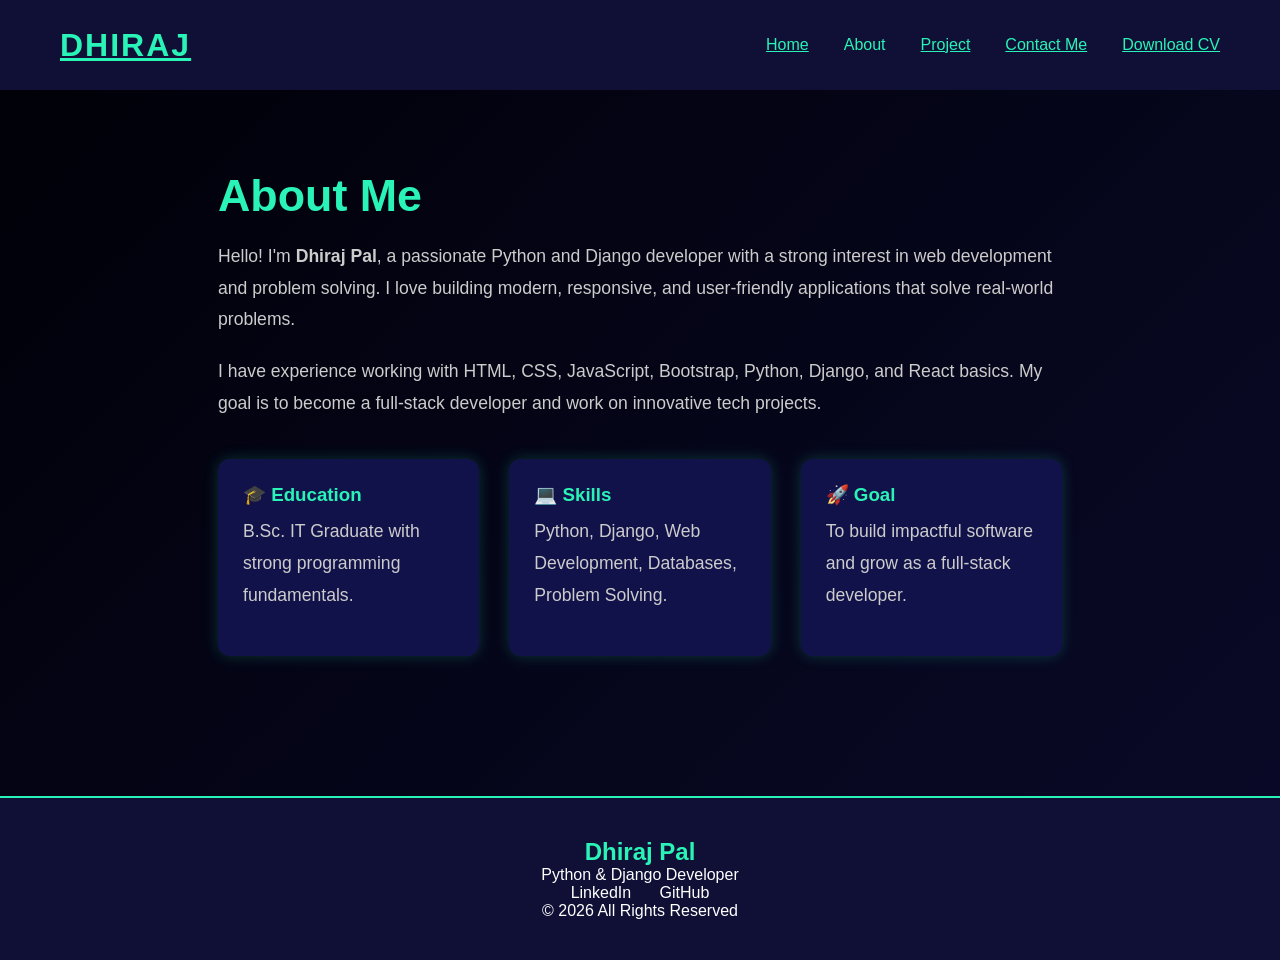
==== about.html @ faa58b1c "Initial commit - static portfolio" ====
<!DOCTYPE html>
<html>
<head>
    <title>About | Dhiraj Pal</title>
    <meta name="viewport" content="width=device-width, initial-scale=1">

    <style>
        * {
            margin: 0;
            padding: 0;
            box-sizing: border-box;
        }

        body {
            background: linear-gradient(135deg, #000007, #0a0a2a);
            color: white;
            font-family: 'Segoe UI', Tahoma, Geneva, Verdana, sans-serif;
        }

        /* NAVBAR SAME AS HOME */
        nav {
            background-color: #101036;
            display: flex;
            justify-content: space-between;
            align-items: center;
            padding: 0 60px;
            height: 90px;
        }

        .left {
            font-size: 2rem;
            font-weight: bold;
            letter-spacing: 2px;
            color: #29f3b6;
        }

        nav ul {
            display: flex;
        }

        nav ul li {
            list-style: none;
            margin-left: 35px;
            cursor: pointer;
        }

        nav ul li:hover {
            color: #29f3b6;
        }

        /* ABOUT SECTION */
        .about {
            padding: 80px 10%;
            max-width: 1100px;
            margin: auto;
        }

        .about h1 {
            font-size: 2.8rem;
            margin-bottom: 20px;
            color: #29f3b6;
        }

        .about p {
            font-size: 1.1rem;
            line-height: 1.8;
            color: #ccc;
            margin-bottom: 20px;
        }

        .info-boxes {
            display: flex;
            gap: 30px;
            margin-top: 40px;
            flex-wrap: wrap;
        }

        .box {
            flex: 1;
            min-width: 250px;
            background: #12124a;
            padding: 25px;
            border-radius: 12px;
            box-shadow: 0 0 15px rgba(41, 243, 182, 0.2);
            transition: 0.3s;
        }

        .box:hover {
            transform: translateY(-5px);
        }

        .box h3 {
            color: #29f3b6;
            margin-bottom: 10px;
        }

        /* FOOTER */
        .footer {
            background-color: #101036;
            padding: 40px 20px;
            text-align: center;
            margin-top: 60px;
            border-top: 2px solid #29f3b6;
        }

        .footer h2 {
            color: #29f3b6;
        }

        @media (max-width: 900px) {
            nav {
                padding: 0 20px;
            }
        }
         .socials a {
            color: white;
            margin: 0 12px;
            text-decoration: none;
            transition: 0.3s;
        }

        .socials a:hover {
            color: #29f3b6;
        }
    </style>
</head>

<body>

<header>
    <nav>
         <div class="left"><a href="index.html" style="color:#29f3b6;">DHIRAJ</a></div>
        <ul>
            <li><a href="index.html" style="color:#29f3b6;">Home</a></li>
            <li style="color:#29f3b6;">About</li>
            <li><a href="project.html" style="color:#29f3b6;">Project</a></li>
            <li><a href="contact.html" style="color:#29f3b6;">Contact Me</a></li>
            <li><a href="image/CV _DHIRAJ PAL .pdf" download style="color:#29f3b6;">Download CV</a></li>
        </ul>
    </nav>
</header>

<section class="about">
    <h1>About Me</h1>
    <p>
        Hello! I'm <strong>Dhiraj Pal</strong>, a passionate Python and Django developer with a strong interest in web development and problem solving. 
        I love building modern, responsive, and user-friendly applications that solve real-world problems.
    </p>

    <p>
        I have experience working with HTML, CSS, JavaScript, Bootstrap, Python, Django, and React basics. 
        My goal is to become a full-stack developer and work on innovative tech projects.
    </p>

    <div class="info-boxes">
        <div class="box">
            <h3>🎓 Education</h3>
            <p>B.Sc. IT Graduate with strong programming fundamentals.</p>
        </div>

        <div class="box">
            <h3>💻 Skills</h3>
            <p>Python, Django, Web Development, Databases, Problem Solving.</p>
        </div>

        <div class="box">
            <h3>🚀 Goal</h3>
            <p>To build impactful software and grow as a full-stack developer.</p>
        </div>
    </div>
</section>

<footer class="footer">
    <h2>Dhiraj Pal</h2>
    <p>Python & Django Developer</p>
      <div class="socials">
        <a href="https://www.linkedin.com/in/dhiraj-pal-344789370?utm_source=share&utm_campaign=share_via&utm_content=profile&utm_medium=android_app">LinkedIn</a>
        <a href="https://github.com/Dhiru9136">GitHub</a>
      
    </div>
    <p>© 2026 All Rights Reserved</p>
</footer>

</body>
</html>
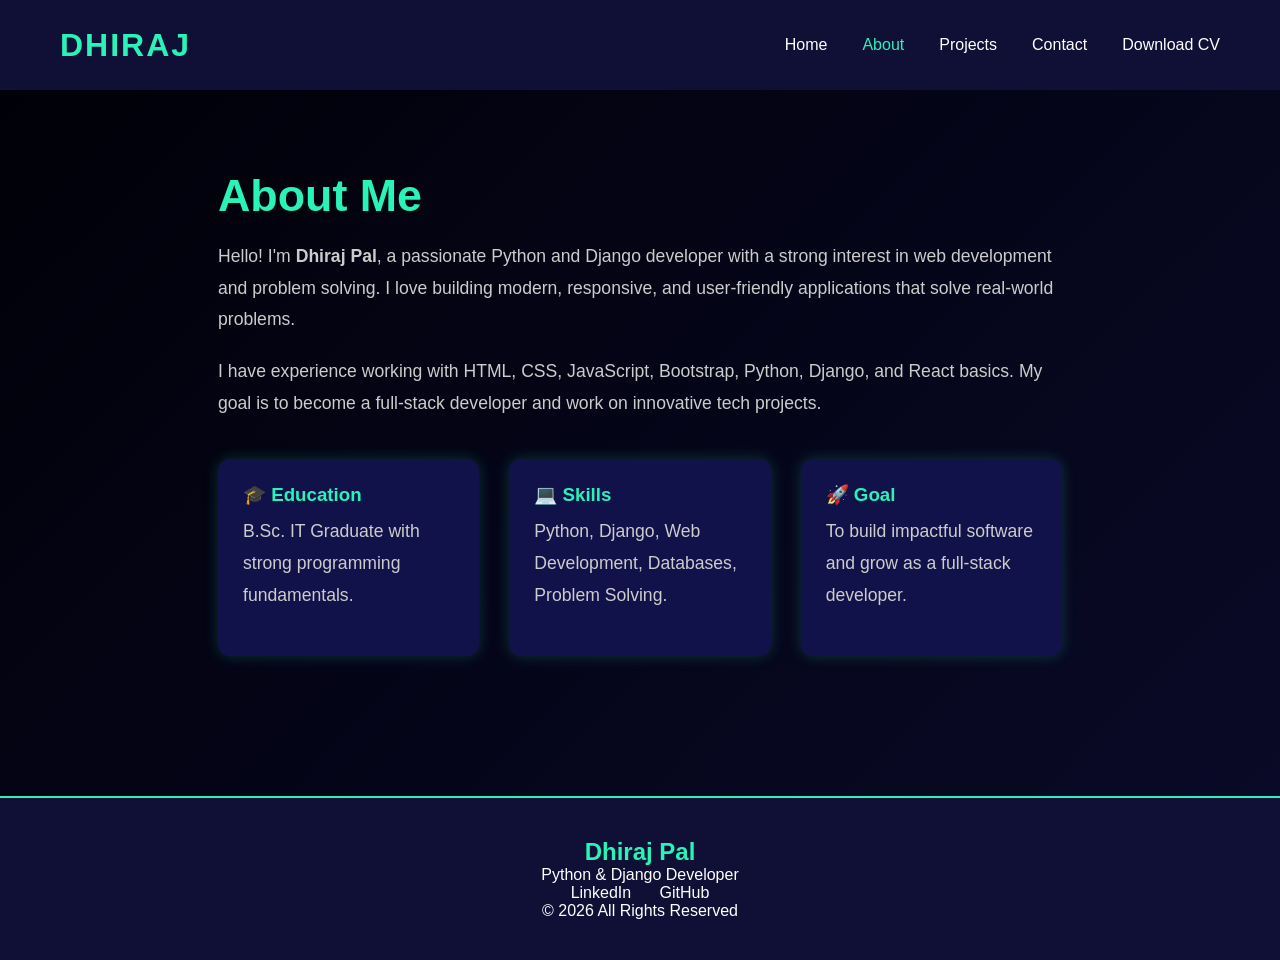
==== commit a09cae11: "Added responsive" ====
--- a/about.html
+++ b/about.html
@@ -1,185 +1,177 @@
 <!DOCTYPE html>
-<html>
+<html lang="en">
 <head>
-    <title>About | Dhiraj Pal</title>
-    <meta name="viewport" content="width=device-width, initial-scale=1">
+<meta charset="UTF-8">
+<meta name="viewport" content="width=device-width, initial-scale=1.0">
+<title>About | Dhiraj Pal</title>
 
-    <style>
-        * {
-            margin: 0;
-            padding: 0;
-            box-sizing: border-box;
-        }
+<style>
+*{margin:0;padding:0;box-sizing:border-box;}
 
-        body {
-            background: linear-gradient(135deg, #000007, #0a0a2a);
-            color: white;
-            font-family: 'Segoe UI', Tahoma, Geneva, Verdana, sans-serif;
-        }
+body{
+    background:linear-gradient(135deg,#000007,#0a0a2a);
+    color:white;
+    font-family:'Segoe UI',Tahoma,Geneva,Verdana,sans-serif;
+}
 
-        /* NAVBAR SAME AS HOME */
-        nav {
-            background-color: #101036;
-            display: flex;
-            justify-content: space-between;
-            align-items: center;
-            padding: 0 60px;
-            height: 90px;
-        }
+/* ===== NAVBAR ===== */
+nav{
+    background:#101036;
+    display:flex;
+    justify-content:space-between;
+    align-items:center;
+    padding:0 60px;
+    height:90px;
+    position:relative;
+}
 
-        .left {
-            font-size: 2rem;
-            font-weight: bold;
-            letter-spacing: 2px;
-            color: #29f3b6;
-        }
+.left a{
+    font-size:2rem;
+    font-weight:bold;
+    letter-spacing:2px;
+    color:#29f3b6;
+    text-decoration:none;
+}
 
-        nav ul {
-            display: flex;
-        }
+.nav-links{display:flex;}
+.nav-links li{list-style:none;margin-left:35px;}
+.nav-links a{text-decoration:none;color:white;transition:.3s;}
+.nav-links a:hover,.nav-links .active{color:#29f3b6;}
 
-        nav ul li {
-            list-style: none;
-            margin-left: 35px;
-            cursor: pointer;
-        }
+.hamburger{display:none;font-size:30px;cursor:pointer;}
 
-        nav ul li:hover {
-            color: #29f3b6;
-        }
+/* ===== ABOUT SECTION ===== */
+.about{
+    padding:80px 10%;
+    max-width:1100px;
+    margin:auto;
+}
 
-        /* ABOUT SECTION */
-        .about {
-            padding: 80px 10%;
-            max-width: 1100px;
-            margin: auto;
-        }
+.about h1{
+    font-size:2.8rem;
+    margin-bottom:20px;
+    color:#29f3b6;
+}
 
-        .about h1 {
-            font-size: 2.8rem;
-            margin-bottom: 20px;
-            color: #29f3b6;
-        }
+.about p{
+    font-size:1.1rem;
+    line-height:1.8;
+    color:#ccc;
+    margin-bottom:20px;
+}
 
-        .about p {
-            font-size: 1.1rem;
-            line-height: 1.8;
-            color: #ccc;
-            margin-bottom: 20px;
-        }
+.info-boxes{
+    display:flex;
+    gap:30px;
+    margin-top:40px;
+    flex-wrap:wrap;
+}
 
-        .info-boxes {
-            display: flex;
-            gap: 30px;
-            margin-top: 40px;
-            flex-wrap: wrap;
-        }
+.box{
+    flex:1;
+    min-width:250px;
+    background:#12124a;
+    padding:25px;
+    border-radius:12px;
+    box-shadow:0 0 15px rgba(41,243,182,.2);
+    transition:.3s;
+}
 
-        .box {
-            flex: 1;
-            min-width: 250px;
-            background: #12124a;
-            padding: 25px;
-            border-radius: 12px;
-            box-shadow: 0 0 15px rgba(41, 243, 182, 0.2);
-            transition: 0.3s;
-        }
+.box:hover{transform:translateY(-5px);}
+.box h3{color:#29f3b6;margin-bottom:10px;}
 
-        .box:hover {
-            transform: translateY(-5px);
-        }
+/* ===== FOOTER ===== */
+.footer{
+    background:#101036;
+    padding:40px 20px;
+    text-align:center;
+    margin-top:60px;
+    border-top:2px solid #29f3b6;
+}
 
-        .box h3 {
-            color: #29f3b6;
-            margin-bottom: 10px;
-        }
+.footer h2{color:#29f3b6;}
+.socials a{color:white;margin:0 12px;text-decoration:none;transition:.3s;}
+.socials a:hover{color:#29f3b6;}
 
-        /* FOOTER */
-        .footer {
-            background-color: #101036;
-            padding: 40px 20px;
-            text-align: center;
-            margin-top: 60px;
-            border-top: 2px solid #29f3b6;
-        }
+/* ===== RESPONSIVE ===== */
+@media(max-width:900px){nav{padding:0 20px;}}
 
-        .footer h2 {
-            color: #29f3b6;
-        }
-
-        @media (max-width: 900px) {
-            nav {
-                padding: 0 20px;
-            }
-        }
-         .socials a {
-            color: white;
-            margin: 0 12px;
-            text-decoration: none;
-            transition: 0.3s;
-        }
-
-        .socials a:hover {
-            color: #29f3b6;
-        }
-    </style>
+@media(max-width:768px){
+    .hamburger{display:block;}
+    .nav-links{
+        position:absolute;
+        top:90px;
+        right:0;
+        width:100%;
+        background:#101036;
+        flex-direction:column;
+        text-align:center;
+        display:none;
+        padding:20px 0;
+    }
+    .nav-links li{margin:15px 0;}
+    .nav-links.show{display:flex;}
+}
+</style>
 </head>
 
 <body>
 
-<header>
-    <nav>
-         <div class="left"><a href="index.html" style="color:#29f3b6;">DHIRAJ</a></div>
-        <ul>
-            <li><a href="index.html" style="color:#29f3b6;">Home</a></li>
-            <li style="color:#29f3b6;">About</li>
-            <li><a href="project.html" style="color:#29f3b6;">Project</a></li>
-            <li><a href="contact.html" style="color:#29f3b6;">Contact Me</a></li>
-            <li><a href="image/CV _DHIRAJ PAL .pdf" download style="color:#29f3b6;">Download CV</a></li>
-        </ul>
-    </nav>
-</header>
+<!-- ===== NAVBAR ===== -->
+<nav>
+    <div class="left"><a href="index.html">DHIRAJ</a></div>
+    <div class="hamburger" id="hamburger">☰</div>
+    <ul class="nav-links" id="navLinks">
+        <li><a href="index.html">Home</a></li>
+        <li><a href="about.html" class="active">About</a></li>
+        <li><a href="project.html">Projects</a></li>
+        <li><a href="contact.html">Contact</a></li>
+        <li><a href="image/CV _DHIRAJ PAL .pdf" download>Download CV</a></li>
+    </ul>
+</nav>
 
+<!-- ===== ABOUT SECTION ===== -->
 <section class="about">
-    <h1>About Me</h1>
-    <p>
-        Hello! I'm <strong>Dhiraj Pal</strong>, a passionate Python and Django developer with a strong interest in web development and problem solving. 
-        I love building modern, responsive, and user-friendly applications that solve real-world problems.
-    </p>
+<h1>About Me</h1>
 
-    <p>
-        I have experience working with HTML, CSS, JavaScript, Bootstrap, Python, Django, and React basics. 
-        My goal is to become a full-stack developer and work on innovative tech projects.
-    </p>
+<p>Hello! I'm <strong>Dhiraj Pal</strong>, a passionate Python and Django developer with a strong interest in web development and problem solving. I love building modern, responsive, and user-friendly applications that solve real-world problems.</p>
 
-    <div class="info-boxes">
-        <div class="box">
-            <h3>🎓 Education</h3>
-            <p>B.Sc. IT Graduate with strong programming fundamentals.</p>
-        </div>
+<p>I have experience working with HTML, CSS, JavaScript, Bootstrap, Python, Django, and React basics. My goal is to become a full-stack developer and work on innovative tech projects.</p>
 
-        <div class="box">
-            <h3>💻 Skills</h3>
-            <p>Python, Django, Web Development, Databases, Problem Solving.</p>
-        </div>
+<div class="info-boxes">
+    <div class="box">
+        <h3>🎓 Education</h3>
+        <p>B.Sc. IT Graduate with strong programming fundamentals.</p>
+    </div>
 
-        <div class="box">
-            <h3>🚀 Goal</h3>
-            <p>To build impactful software and grow as a full-stack developer.</p>
-        </div>
+    <div class="box">
+        <h3>💻 Skills</h3>
+        <p>Python, Django, Web Development, Databases, Problem Solving.</p>
     </div>
+
+    <div class="box">
+        <h3>🚀 Goal</h3>
+        <p>To build impactful software and grow as a full-stack developer.</p>
+    </div>
+</div>
 </section>
 
+<!-- ===== FOOTER ===== -->
 <footer class="footer">
-    <h2>Dhiraj Pal</h2>
-    <p>Python & Django Developer</p>
-      <div class="socials">
-        <a href="https://www.linkedin.com/in/dhiraj-pal-344789370?utm_source=share&utm_campaign=share_via&utm_content=profile&utm_medium=android_app">LinkedIn</a>
-        <a href="https://github.com/Dhiru9136">GitHub</a>
-      
-    </div>
-    <p>© 2026 All Rights Reserved</p>
+<h2>Dhiraj Pal</h2>
+<p>Python & Django Developer</p>
+<div class="socials">
+<a href="https://www.linkedin.com/in/dhiraj-pal-344789370">LinkedIn</a>
+<a href="https://github.com/Dhiru9136">GitHub</a>
+</div>
+<p>© 2026 All Rights Reserved</p>
 </footer>
+
+<script>
+const hamburger=document.getElementById("hamburger");
+const navLinks=document.getElementById("navLinks");
+hamburger.addEventListener("click",()=>{navLinks.classList.toggle("show");});
+</script>
 
 </body>
 </html>
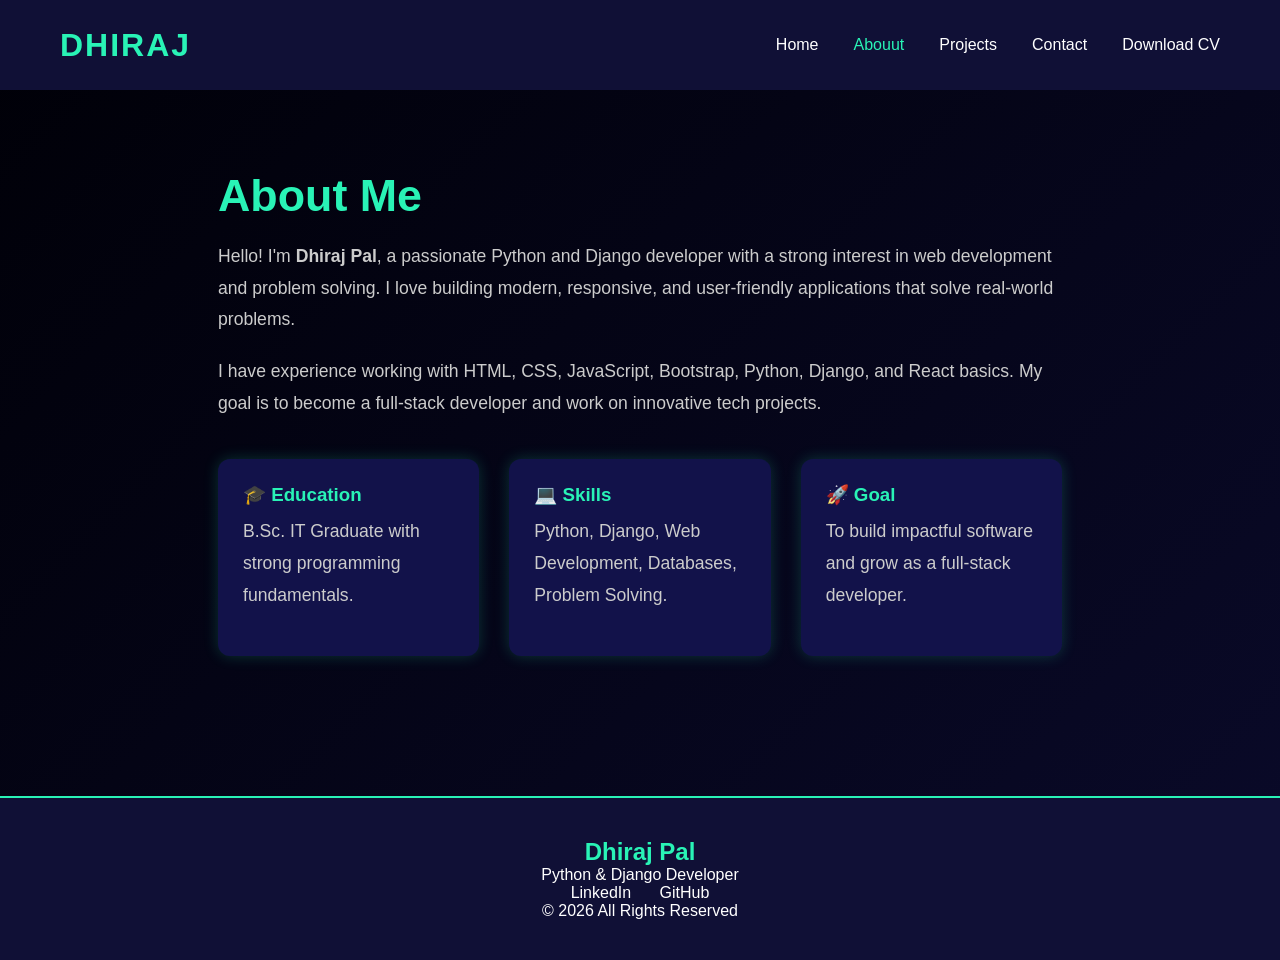
==== commit 2746662f: "a a" ====
--- a/about.html
+++ b/about.html
@@ -123,7 +123,7 @@
     <div class="hamburger" id="hamburger">☰</div>
     <ul class="nav-links" id="navLinks">
         <li><a href="index.html">Home</a></li>
-        <li><a href="about.html" class="active">About</a></li>
+        <li><a href="about.html" class="active">Abouut</a></li>
         <li><a href="project.html">Projects</a></li>
         <li><a href="contact.html">Contact</a></li>
         <li><a href="image/CV _DHIRAJ PAL .pdf" download>Download CV</a></li>
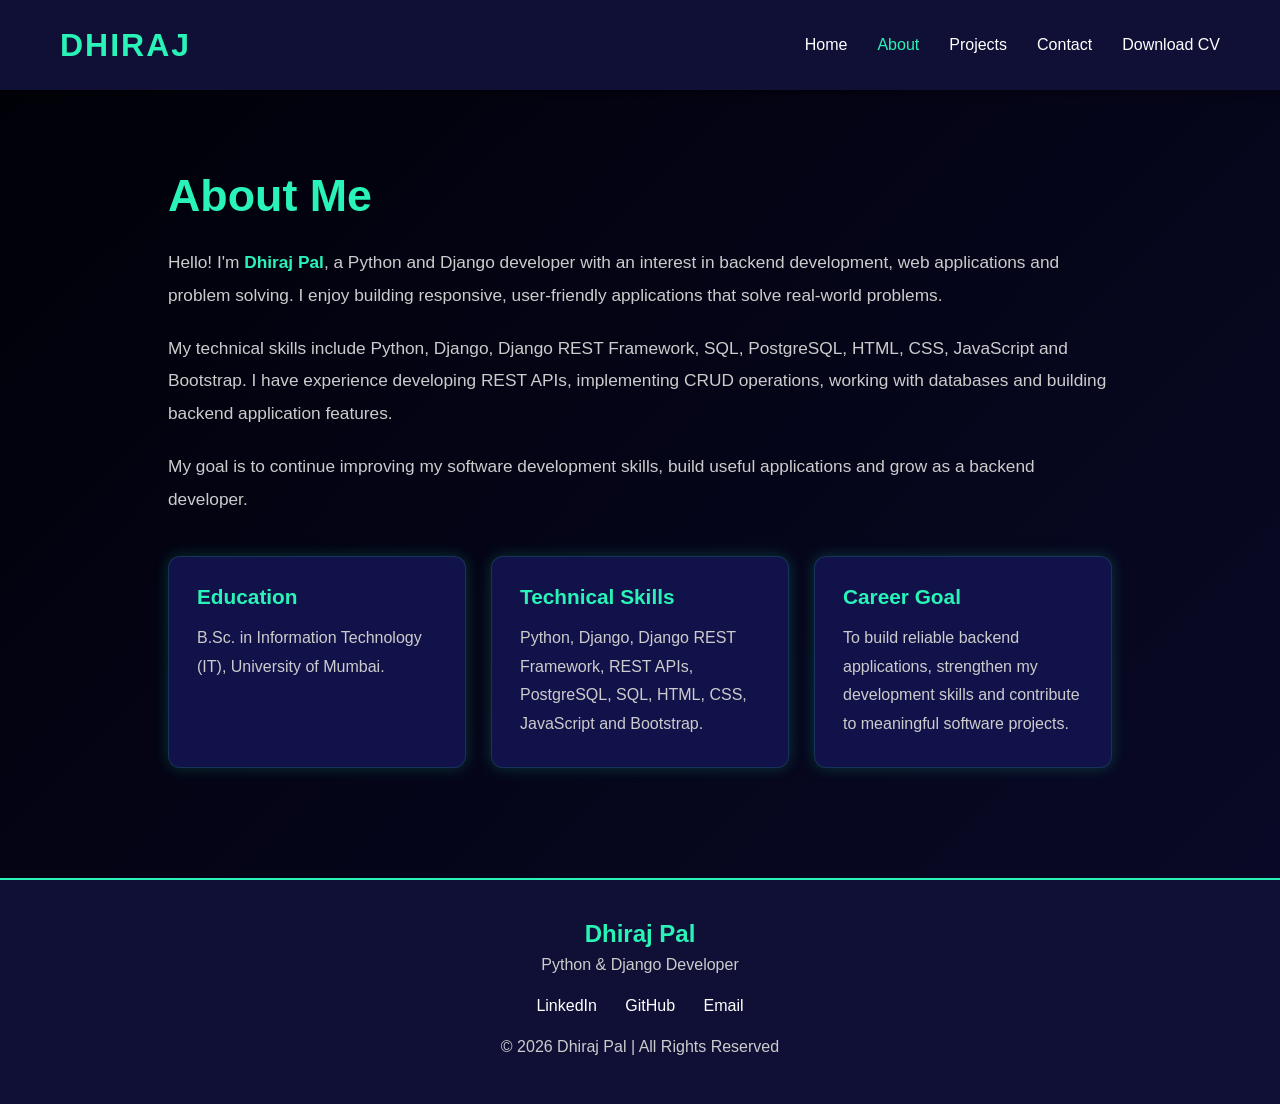
==== commit 292e851b: "Refactor about.html for better structure and accessibility Updated the about page with improved stru" ====
--- a/about.html
+++ b/about.html
@@ -1,176 +1,382 @@
+
 <!DOCTYPE html>
 <html lang="en">
 <head>
-<meta charset="UTF-8">
-<meta name="viewport" content="width=device-width, initial-scale=1.0">
-<title>About | Dhiraj Pal</title>
-
-<style>
-*{margin:0;padding:0;box-sizing:border-box;}
-
-body{
-    background:linear-gradient(135deg,#000007,#0a0a2a);
-    color:white;
-    font-family:'Segoe UI',Tahoma,Geneva,Verdana,sans-serif;
-}
-
-/* ===== NAVBAR ===== */
-nav{
-    background:#101036;
-    display:flex;
-    justify-content:space-between;
-    align-items:center;
-    padding:0 60px;
-    height:90px;
-    position:relative;
-}
-
-.left a{
-    font-size:2rem;
-    font-weight:bold;
-    letter-spacing:2px;
-    color:#29f3b6;
-    text-decoration:none;
-}
-
-.nav-links{display:flex;}
-.nav-links li{list-style:none;margin-left:35px;}
-.nav-links a{text-decoration:none;color:white;transition:.3s;}
-.nav-links a:hover,.nav-links .active{color:#29f3b6;}
-
-.hamburger{display:none;font-size:30px;cursor:pointer;}
-
-/* ===== ABOUT SECTION ===== */
-.about{
-    padding:80px 10%;
-    max-width:1100px;
-    margin:auto;
-}
-
-.about h1{
-    font-size:2.8rem;
-    margin-bottom:20px;
-    color:#29f3b6;
-}
-
-.about p{
-    font-size:1.1rem;
-    line-height:1.8;
-    color:#ccc;
-    margin-bottom:20px;
-}
-
-.info-boxes{
-    display:flex;
-    gap:30px;
-    margin-top:40px;
-    flex-wrap:wrap;
-}
-
-.box{
-    flex:1;
-    min-width:250px;
-    background:#12124a;
-    padding:25px;
-    border-radius:12px;
-    box-shadow:0 0 15px rgba(41,243,182,.2);
-    transition:.3s;
-}
-
-.box:hover{transform:translateY(-5px);}
-.box h3{color:#29f3b6;margin-bottom:10px;}
-
-/* ===== FOOTER ===== */
-.footer{
-    background:#101036;
-    padding:40px 20px;
-    text-align:center;
-    margin-top:60px;
-    border-top:2px solid #29f3b6;
-}
-
-.footer h2{color:#29f3b6;}
-.socials a{color:white;margin:0 12px;text-decoration:none;transition:.3s;}
-.socials a:hover{color:#29f3b6;}
-
-/* ===== RESPONSIVE ===== */
-@media(max-width:900px){nav{padding:0 20px;}}
-
-@media(max-width:768px){
-    .hamburger{display:block;}
-    .nav-links{
-        position:absolute;
-        top:90px;
-        right:0;
-        width:100%;
-        background:#101036;
-        flex-direction:column;
-        text-align:center;
-        display:none;
-        padding:20px 0;
-    }
-    .nav-links li{margin:15px 0;}
-    .nav-links.show{display:flex;}
-}
-</style>
+    <meta charset="UTF-8">
+    <meta name="viewport" content="width=device-width, initial-scale=1.0">
+    <meta name="description" content="Learn about Dhiraj Pal, Python and Django Developer, his education, technical skills and career goals.">
+
+    <title>About | Dhiraj Pal</title>
+
+    <style>
+        * {
+            margin: 0;
+            padding: 0;
+            box-sizing: border-box;
+        }
+
+        html {
+            scroll-behavior: smooth;
+        }
+
+        body {
+            background: linear-gradient(135deg, #000007, #0a0a2a);
+            color: white;
+            font-family: 'Segoe UI', Tahoma, Geneva, Verdana, sans-serif;
+            min-height: 100vh;
+        }
+
+        /* NAVBAR */
+        nav {
+            background: #101036;
+            display: flex;
+            justify-content: space-between;
+            align-items: center;
+            padding: 0 60px;
+            height: 90px;
+            box-shadow: 0 4px 10px rgba(0, 0, 0, .4);
+            position: relative;
+            z-index: 1000;
+        }
+
+        .left a {
+            font-size: 2rem;
+            font-weight: bold;
+            letter-spacing: 2px;
+            color: #29f3b6;
+            text-decoration: none;
+        }
+
+        .nav-links {
+            display: flex;
+            align-items: center;
+        }
+
+        .nav-links li {
+            list-style: none;
+            margin-left: 30px;
+        }
+
+        .nav-links a {
+            text-decoration: none;
+            color: white;
+            transition: .3s;
+        }
+
+        .nav-links a:hover,
+        .nav-links a.active {
+            color: #29f3b6;
+        }
+
+        .hamburger {
+            display: none;
+            font-size: 30px;
+            color: #29f3b6;
+            cursor: pointer;
+            user-select: none;
+        }
+
+        /* ABOUT SECTION */
+        .about {
+            padding: 80px 10%;
+            max-width: 1200px;
+            margin: auto;
+        }
+
+        .about h1 {
+            font-size: 2.8rem;
+            margin-bottom: 25px;
+            color: #29f3b6;
+        }
+
+        .about > p {
+            font-size: 1.08rem;
+            line-height: 1.9;
+            color: #ccc;
+            margin-bottom: 20px;
+        }
+
+        .about strong {
+            color: #29f3b6;
+        }
+
+        /* INFO CARDS */
+        .info-boxes {
+            display: grid;
+            grid-template-columns: repeat(auto-fit, minmax(240px, 1fr));
+            gap: 25px;
+            margin-top: 40px;
+        }
+
+        .box {
+            background: #12124a;
+            padding: 28px;
+            border: 1px solid rgba(41, 243, 182, .15);
+            border-radius: 12px;
+            box-shadow: 0 0 15px rgba(41, 243, 182, .2);
+            transition: .3s;
+        }
+
+        .box:hover {
+            transform: translateY(-6px);
+            box-shadow: 0 0 25px rgba(41, 243, 182, .35);
+        }
+
+        .box h3 {
+            color: #29f3b6;
+            margin-bottom: 15px;
+            font-size: 1.3rem;
+        }
+
+        .box p {
+            color: #ccc;
+            line-height: 1.8;
+            font-size: 1rem;
+        }
+
+        /* FOOTER */
+        .footer {
+            background: #101036;
+            padding: 40px 20px;
+            text-align: center;
+            margin-top: 30px;
+            border-top: 2px solid #29f3b6;
+        }
+
+        .footer h2 {
+            color: #29f3b6;
+            margin-bottom: 8px;
+        }
+
+        .footer p {
+            color: #ccc;
+            margin: 8px 0;
+        }
+
+        .socials {
+            margin: 18px 0;
+        }
+
+        .socials a {
+            display: inline-block;
+            color: white;
+            margin: 5px 12px;
+            text-decoration: none;
+            transition: .3s;
+        }
+
+        .socials a:hover {
+            color: #29f3b6;
+        }
+
+        /* TABLET */
+        @media (max-width: 900px) {
+            nav {
+                padding: 0 25px;
+            }
+
+            .nav-links li {
+                margin-left: 18px;
+            }
+
+            .about {
+                padding: 65px 7%;
+            }
+        }
+
+        /* MOBILE */
+        @media (max-width: 768px) {
+            nav {
+                height: 75px;
+                padding: 0 20px;
+            }
+
+            .left a {
+                font-size: 1.7rem;
+            }
+
+            .hamburger {
+                display: block;
+            }
+
+            .nav-links {
+                position: absolute;
+                top: 75px;
+                left: 0;
+                width: 100%;
+                background: #101036;
+                flex-direction: column;
+                text-align: center;
+                display: none;
+                padding: 15px 0 25px;
+                border-top: 1px solid #29f3b6;
+            }
+
+            .nav-links.show {
+                display: flex;
+            }
+
+            .nav-links li {
+                margin: 13px 0;
+            }
+
+            .about {
+                padding: 45px 6%;
+            }
+
+            .about h1 {
+                font-size: 2.2rem;
+            }
+
+            .about > p {
+                font-size: 1rem;
+            }
+
+            .info-boxes {
+                grid-template-columns: 1fr;
+                gap: 20px;
+            }
+
+            .box {
+                padding: 24px;
+            }
+        }
+    </style>
 </head>
 
 <body>
 
-<!-- ===== NAVBAR ===== -->
+<!-- NAVBAR -->
 <nav>
-    <div class="left"><a href="index.html">DHIRAJ</a></div>
-    <div class="hamburger" id="hamburger">☰</div>
+    <div class="left">
+        <a href="index.html">DHIRAJ</a>
+    </div>
+
+    <div
+        class="hamburger"
+        id="hamburger"
+        role="button"
+        tabindex="0"
+        aria-label="Toggle navigation"
+        aria-expanded="false"
+    >☰</div>
+
     <ul class="nav-links" id="navLinks">
         <li><a href="index.html">Home</a></li>
-        <li><a href="about.html" class="active">Abouut</a></li>
-        <li><a href="project.html">Projects</a></li>
+        <li><a href="about.html" class="active">About</a></li>
+        <li><a href="projects.html">Projects</a></li>
         <li><a href="contact.html">Contact</a></li>
-        <li><a href="image/CV _DHIRAJ PAL .pdf" download>Download CV</a></li>
+        <li>
+            <a href="image/CV%20_DHIRAJ%20PAL%20.pdf" download>
+                Download CV
+            </a>
+        </li>
     </ul>
 </nav>
 
-<!-- ===== ABOUT SECTION ===== -->
-<section class="about">
-<h1>About Me</h1>
-
-<p>Hello! I'm <strong>Dhiraj Pal</strong>, a passionate Python and Django developer with a strong interest in web development and problem solving. I love building modern, responsive, and user-friendly applications that solve real-world problems.</p>
-
-<p>I have experience working with HTML, CSS, JavaScript, Bootstrap, Python, Django, and React basics. My goal is to become a full-stack developer and work on innovative tech projects.</p>
-
-<div class="info-boxes">
-    <div class="box">
-        <h3>🎓 Education</h3>
-        <p>B.Sc. IT Graduate with strong programming fundamentals.</p>
+<!-- ABOUT SECTION -->
+<main>
+    <section class="about">
+        <h1>About Me</h1>
+
+        <p>
+            Hello! I'm <strong>Dhiraj Pal</strong>, a Python and Django
+            developer with an interest in backend development, web
+            applications and problem solving. I enjoy building responsive,
+            user-friendly applications that solve real-world problems.
+        </p>
+
+        <p>
+            My technical skills include Python, Django, Django REST Framework,
+            SQL, PostgreSQL, HTML, CSS, JavaScript and Bootstrap. I have
+            experience developing REST APIs, implementing CRUD operations,
+            working with databases and building backend application features.
+        </p>
+
+        <p>
+            My goal is to continue improving my software development skills,
+            build useful applications and grow as a backend developer.
+        </p>
+
+        <div class="info-boxes">
+
+            <div class="box">
+                <h3>Education</h3>
+                <p>
+                    B.Sc. in Information Technology (IT), University of Mumbai.
+                </p>
+            </div>
+
+            <div class="box">
+                <h3>Technical Skills</h3>
+                <p>
+                    Python, Django, Django REST Framework, REST APIs,
+                    PostgreSQL, SQL, HTML, CSS, JavaScript and Bootstrap.
+                </p>
+            </div>
+
+            <div class="box">
+                <h3>Career Goal</h3>
+                <p>
+                    To build reliable backend applications, strengthen
+                    my development skills and contribute to meaningful
+                    software projects.
+                </p>
+            </div>
+
+        </div>
+    </section>
+</main>
+
+<!-- FOOTER -->
+<footer class="footer">
+    <h2>Dhiraj Pal</h2>
+
+    <p>Python &amp; Django Developer</p>
+
+    <div class="socials">
+        <a
+            href="https://www.linkedin.com/in/dhiraj-pal-344789370"
+            target="_blank"
+            rel="noopener noreferrer"
+        >LinkedIn</a>
+
+        <a
+            href="https://github.com/Dhiru9136"
+            target="_blank"
+            rel="noopener noreferrer"
+        >GitHub</a>
+
+        <a href="mailto:palmdhiraj91@gmail.com">Email</a>
     </div>
 
-    <div class="box">
-        <h3>💻 Skills</h3>
-        <p>Python, Django, Web Development, Databases, Problem Solving.</p>
-    </div>
-
-    <div class="box">
-        <h3>🚀 Goal</h3>
-        <p>To build impactful software and grow as a full-stack developer.</p>
-    </div>
-</div>
-</section>
-
-<!-- ===== FOOTER ===== -->
-<footer class="footer">
-<h2>Dhiraj Pal</h2>
-<p>Python & Django Developer</p>
-<div class="socials">
-<a href="https://www.linkedin.com/in/dhiraj-pal-344789370">LinkedIn</a>
-<a href="https://github.com/Dhiru9136">GitHub</a>
-</div>
-<p>© 2026 All Rights Reserved</p>
+    <p>© 2026 Dhiraj Pal | All Rights Reserved</p>
 </footer>
 
 <script>
-const hamburger=document.getElementById("hamburger");
-const navLinks=document.getElementById("navLinks");
-hamburger.addEventListener("click",()=>{navLinks.classList.toggle("show");});
+    const hamburger = document.getElementById("hamburger");
+    const navLinks = document.getElementById("navLinks");
+
+    function toggleMenu() {
+        const isOpen = navLinks.classList.toggle("show");
+        hamburger.setAttribute("aria-expanded", String(isOpen));
+    }
+
+    hamburger.addEventListener("click", toggleMenu);
+
+    hamburger.addEventListener("keydown", function(event) {
+        if (event.key === "Enter" || event.key === " ") {
+            event.preventDefault();
+            toggleMenu();
+        }
+    });
+
+    navLinks.querySelectorAll("a").forEach(function(link) {
+        link.addEventListener("click", function() {
+            navLinks.classList.remove("show");
+            hamburger.setAttribute("aria-expanded", "false");
+        });
+    });
 </script>
 
 </body>
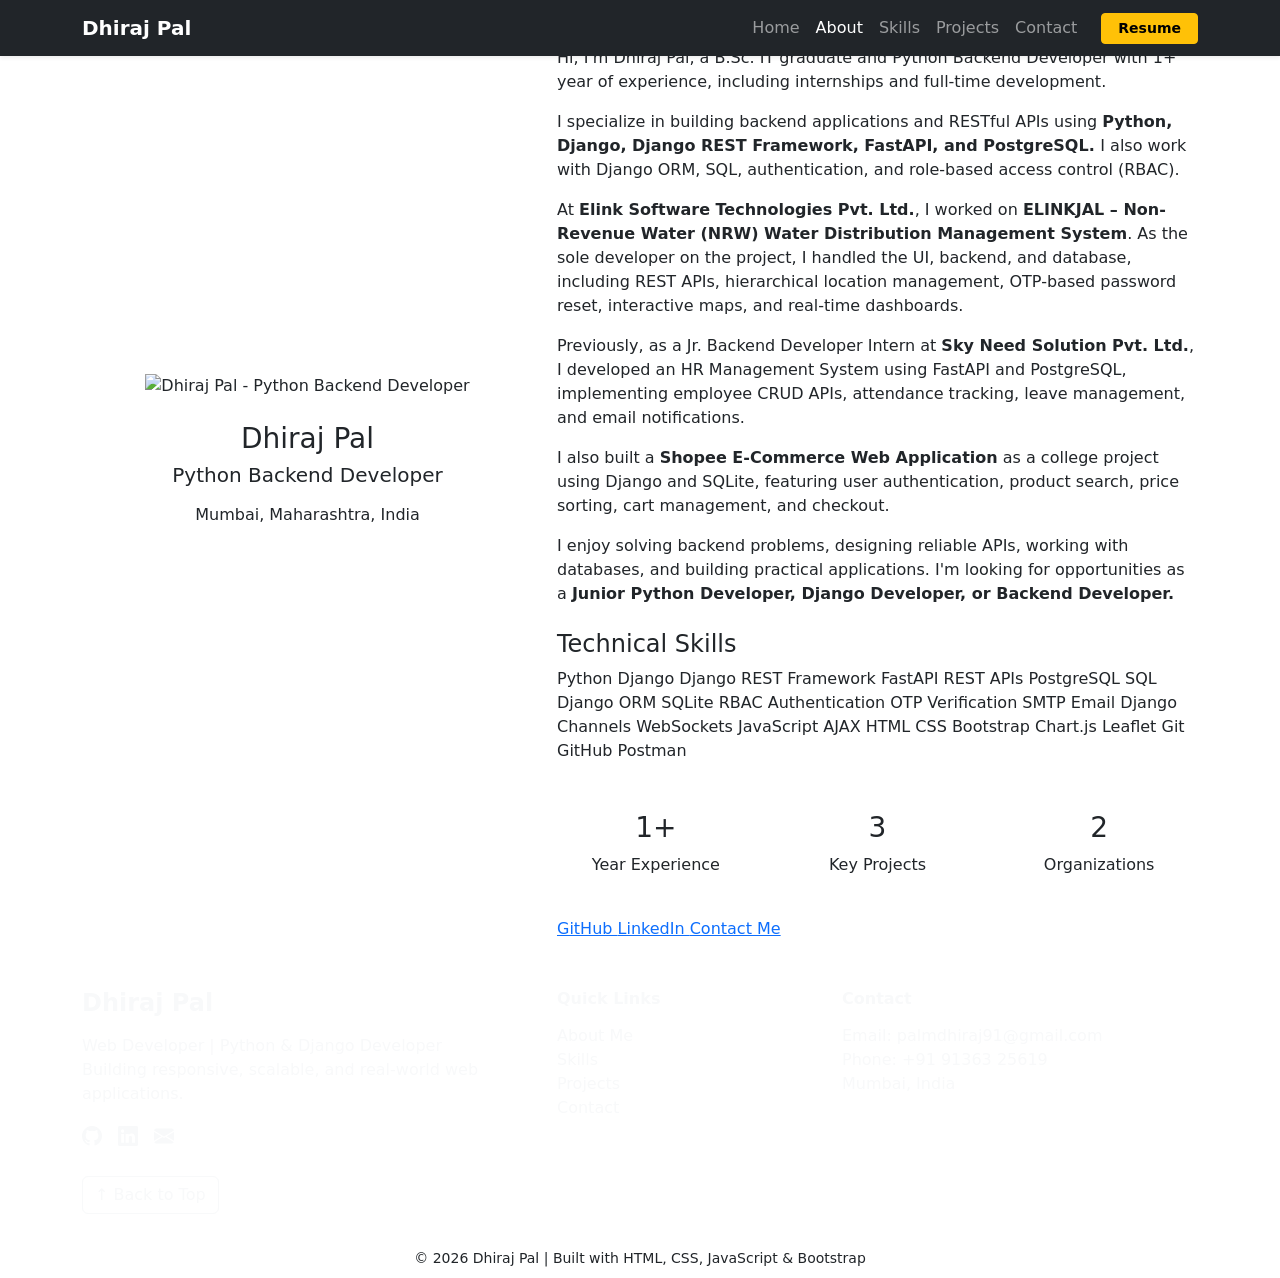
==== commit 293cb23d: "Add files via upload" ====
--- a/about.html
+++ b/about.html
@@ -1,383 +1,263 @@
-
 <!DOCTYPE html>
 <html lang="en">
 <head>
-    <meta charset="UTF-8">
-    <meta name="viewport" content="width=device-width, initial-scale=1.0">
-    <meta name="description" content="Learn about Dhiraj Pal, Python and Django Developer, his education, technical skills and career goals.">
-
-    <title>About | Dhiraj Pal</title>
-
-    <style>
-        * {
-            margin: 0;
-            padding: 0;
-            box-sizing: border-box;
-        }
-
-        html {
-            scroll-behavior: smooth;
-        }
-
-        body {
-            background: linear-gradient(135deg, #000007, #0a0a2a);
-            color: white;
-            font-family: 'Segoe UI', Tahoma, Geneva, Verdana, sans-serif;
-            min-height: 100vh;
-        }
-
-        /* NAVBAR */
-        nav {
-            background: #101036;
-            display: flex;
-            justify-content: space-between;
-            align-items: center;
-            padding: 0 60px;
-            height: 90px;
-            box-shadow: 0 4px 10px rgba(0, 0, 0, .4);
-            position: relative;
-            z-index: 1000;
-        }
-
-        .left a {
-            font-size: 2rem;
-            font-weight: bold;
-            letter-spacing: 2px;
-            color: #29f3b6;
-            text-decoration: none;
-        }
-
-        .nav-links {
-            display: flex;
-            align-items: center;
-        }
-
-        .nav-links li {
-            list-style: none;
-            margin-left: 30px;
-        }
-
-        .nav-links a {
-            text-decoration: none;
-            color: white;
-            transition: .3s;
-        }
-
-        .nav-links a:hover,
-        .nav-links a.active {
-            color: #29f3b6;
-        }
-
-        .hamburger {
-            display: none;
-            font-size: 30px;
-            color: #29f3b6;
-            cursor: pointer;
-            user-select: none;
-        }
-
-        /* ABOUT SECTION */
-        .about {
-            padding: 80px 10%;
-            max-width: 1200px;
-            margin: auto;
-        }
-
-        .about h1 {
-            font-size: 2.8rem;
-            margin-bottom: 25px;
-            color: #29f3b6;
-        }
-
-        .about > p {
-            font-size: 1.08rem;
-            line-height: 1.9;
-            color: #ccc;
-            margin-bottom: 20px;
-        }
-
-        .about strong {
-            color: #29f3b6;
-        }
-
-        /* INFO CARDS */
-        .info-boxes {
-            display: grid;
-            grid-template-columns: repeat(auto-fit, minmax(240px, 1fr));
-            gap: 25px;
-            margin-top: 40px;
-        }
-
-        .box {
-            background: #12124a;
-            padding: 28px;
-            border: 1px solid rgba(41, 243, 182, .15);
-            border-radius: 12px;
-            box-shadow: 0 0 15px rgba(41, 243, 182, .2);
-            transition: .3s;
-        }
-
-        .box:hover {
-            transform: translateY(-6px);
-            box-shadow: 0 0 25px rgba(41, 243, 182, .35);
-        }
-
-        .box h3 {
-            color: #29f3b6;
-            margin-bottom: 15px;
-            font-size: 1.3rem;
-        }
-
-        .box p {
-            color: #ccc;
-            line-height: 1.8;
-            font-size: 1rem;
-        }
-
-        /* FOOTER */
-        .footer {
-            background: #101036;
-            padding: 40px 20px;
-            text-align: center;
-            margin-top: 30px;
-            border-top: 2px solid #29f3b6;
-        }
-
-        .footer h2 {
-            color: #29f3b6;
-            margin-bottom: 8px;
-        }
-
-        .footer p {
-            color: #ccc;
-            margin: 8px 0;
-        }
-
-        .socials {
-            margin: 18px 0;
-        }
-
-        .socials a {
-            display: inline-block;
-            color: white;
-            margin: 5px 12px;
-            text-decoration: none;
-            transition: .3s;
-        }
-
-        .socials a:hover {
-            color: #29f3b6;
-        }
-
-        /* TABLET */
-        @media (max-width: 900px) {
-            nav {
-                padding: 0 25px;
-            }
-
-            .nav-links li {
-                margin-left: 18px;
-            }
-
-            .about {
-                padding: 65px 7%;
-            }
-        }
-
-        /* MOBILE */
-        @media (max-width: 768px) {
-            nav {
-                height: 75px;
-                padding: 0 20px;
-            }
-
-            .left a {
-                font-size: 1.7rem;
-            }
-
-            .hamburger {
-                display: block;
-            }
-
-            .nav-links {
-                position: absolute;
-                top: 75px;
-                left: 0;
-                width: 100%;
-                background: #101036;
-                flex-direction: column;
-                text-align: center;
-                display: none;
-                padding: 15px 0 25px;
-                border-top: 1px solid #29f3b6;
-            }
-
-            .nav-links.show {
-                display: flex;
-            }
-
-            .nav-links li {
-                margin: 13px 0;
-            }
-
-            .about {
-                padding: 45px 6%;
-            }
-
-            .about h1 {
-                font-size: 2.2rem;
-            }
-
-            .about > p {
-                font-size: 1rem;
-            }
-
-            .info-boxes {
-                grid-template-columns: 1fr;
-                gap: 20px;
-            }
-
-            .box {
-                padding: 24px;
-            }
-        }
-    </style>
+  <meta charset="UTF-8">
+  <meta name="viewport" content="width=device-width, initial-scale=1.0">
+  <title>About | Dhiraj Pal</title>
+  <meta name="description" content="About Dhiraj Pal, Python Backend Developer: experience, projects and technical skills.">
+  <meta name="author" content="Dhiraj Pal">
+
+  <link href="https://cdn.jsdelivr.net/npm/bootstrap@5.3.8/dist/css/bootstrap.min.css" rel="stylesheet">
+  <link rel="stylesheet" href="https://cdn.jsdelivr.net/npm/bootstrap-icons@1.11.1/font/bootstrap-icons.css">
+  <link rel="stylesheet" href="css/style.css">
+  <link rel="stylesheet" href="css/about.css">
 </head>
-
 <body>
 
-<!-- NAVBAR -->
-<nav>
-    <div class="left">
-        <a href="index.html">DHIRAJ</a>
+<nav class="navbar navbar-expand-lg navbar-dark bg-dark shadow-sm fixed-top">
+  <div class="container">
+    <a class="navbar-brand fw-bold" href="index.html">Dhiraj Pal</a>
+
+    <button class="navbar-toggler" type="button" data-bs-toggle="collapse"
+      data-bs-target="#navbarNav" aria-controls="navbarNav"
+      aria-expanded="false" aria-label="Toggle navigation">
+      <span class="navbar-toggler-icon"></span>
+    </button>
+
+    <div class="collapse navbar-collapse" id="navbarNav">
+      <ul class="navbar-nav ms-auto align-items-lg-center">
+        <li class="nav-item">
+          <a class="nav-link" href="index.html">Home</a>
+        </li>
+        <li class="nav-item">
+          <a class="nav-link active" aria-current="page" href="about.html">About</a>
+        </li>
+        <li class="nav-item">
+          <a class="nav-link" href="skills.html">Skills</a>
+        </li>
+        <li class="nav-item">
+          <a class="nav-link" href="projects.html">Projects</a>
+        </li>
+        <li class="nav-item">
+          <a class="nav-link" href="contact.html">Contact</a>
+        </li>
+        <li class="nav-item ms-lg-3">
+          <a class="btn btn-warning btn-sm fw-semibold px-3"
+             href="resume/Dhiraj_Pal_CV.pdf" target="_blank" rel="noopener noreferrer">Resume</a>
+        </li>
+      </ul>
     </div>
-
-    <div
-        class="hamburger"
-        id="hamburger"
-        role="button"
-        tabindex="0"
-        aria-label="Toggle navigation"
-        aria-expanded="false"
-    >☰</div>
-
-    <ul class="nav-links" id="navLinks">
-        <li><a href="index.html">Home</a></li>
-        <li><a href="about.html" class="active">About</a></li>
-        <li><a href="projects.html">Projects</a></li>
-        <li><a href="contact.html">Contact</a></li>
-        <li>
-            <a href="image/CV%20_DHIRAJ%20PAL%20.pdf" download>
-                Download CV
-            </a>
-        </li>
-    </ul>
+  </div>
 </nav>
 
-<!-- ABOUT SECTION -->
 <main>
-    <section class="about">
-        <h1>About Me</h1>
-
-        <p>
-            Hello! I'm <strong>Dhiraj Pal</strong>, a Python and Django
-            developer with an interest in backend development, web
-            applications and problem solving. I enjoy building responsive,
-            user-friendly applications that solve real-world problems.
+<section class="about-section">
+    <div class="container">
+        <div class="row align-items-center">
+
+            <!-- LEFT: PROFILE -->
+            <div class="col-lg-5 text-center mb-4">
+                <img
+                    src="images/Dhiraj.png"
+                    class="about-img"
+                    alt="Dhiraj Pal - Python Backend Developer"
+                >
+
+                <div class="mt-4">
+                    <h3 class="name">Dhiraj Pal</h3>
+                    <h5 class="typing-text">
+                        Python Backend Developer
+                    </h5>
+
+                    <p class="profile-location mt-3">
+                        Mumbai, Maharashtra, India
+                    </p>
+                </div>
+            </div>
+
+            <!-- RIGHT: ABOUT ME -->
+            <div class="col-lg-7">
+                <h2 class="section-title">About Me</h2>
+
+                <p>
+                    Hi, I'm <span class="highlight">Dhiraj Pal</span>,
+                    a B.Sc. IT graduate and Python Backend Developer
+                    with 1+ year of experience, including internships
+                    and full-time development.
+                </p>
+
+                <p>
+                    I specialize in building backend applications and
+                    RESTful APIs using
+                    <strong>
+                        Python, Django, Django REST Framework,
+                        FastAPI, and PostgreSQL.
+                    </strong>
+                    I also work with Django ORM, SQL, authentication,
+                    and role-based access control (RBAC).
+                </p>
+
+                <p>
+                    At <strong>Elink Software Technologies Pvt. Ltd.</strong>,
+                    I worked on
+                    <strong>ELINKJAL – Non-Revenue Water (NRW)
+                    Water Distribution Management System</strong>.
+                    As the sole developer on the project, I handled
+                    the UI, backend, and database, including REST APIs,
+                    hierarchical location management, OTP-based password
+                    reset, interactive maps, and real-time dashboards.
+                </p>
+
+                <p>
+                    Previously, as a Jr. Backend Developer Intern at
+                    <strong>Sky Need Solution Pvt. Ltd.</strong>,
+                    I developed an HR Management System using FastAPI
+                    and PostgreSQL, implementing employee CRUD APIs,
+                    attendance tracking, leave management, and email
+                    notifications.
+                </p>
+
+                <p>
+                    I also built a
+                    <strong>Shopee E-Commerce Web Application</strong>
+                    as a college project using Django and SQLite,
+                    featuring user authentication, product search,
+                    price sorting, cart management, and checkout.
+                </p>
+
+                <p>
+                    I enjoy solving backend problems, designing
+                    reliable APIs, working with databases, and
+                    building practical applications. I'm looking
+                    for opportunities as a
+                    <strong>Junior Python Developer, Django Developer,
+                    or Backend Developer.</strong>
+                </p>
+
+                <!-- TECHNICAL SKILLS -->
+                <h4 class="skills-title mt-4">Technical Skills</h4>
+
+                <div class="skills">
+                    <span>Python</span>
+                    <span>Django</span>
+                    <span>Django REST Framework</span>
+                    <span>FastAPI</span>
+                    <span>REST APIs</span>
+                    <span>PostgreSQL</span>
+                    <span>SQL</span>
+                    <span>Django ORM</span>
+                    <span>SQLite</span>
+                    <span>RBAC</span>
+                    <span>Authentication</span>
+                    <span>OTP Verification</span>
+                    <span>SMTP Email</span>
+                    <span>Django Channels</span>
+                    <span>WebSockets</span>
+                    <span>JavaScript</span>
+                    <span>AJAX</span>
+                    <span>HTML</span>
+                    <span>CSS</span>
+                    <span>Bootstrap</span>
+                    <span>Chart.js</span>
+                    <span>Leaflet</span>
+                    <span>Git</span>
+                    <span>GitHub</span>
+                    <span>Postman</span>
+                </div>
+
+                <!-- EXPERIENCE & PROJECTS -->
+                <div class="row mt-5 stats-row">
+
+                    <div class="col-4 text-center">
+                        <h3>1+</h3>
+                        <p>Year Experience</p>
+                    </div>
+
+                    <div class="col-4 text-center">
+                        <h3>3</h3>
+                        <p>Key Projects</p>
+                    </div>
+
+                    <div class="col-4 text-center">
+                        <h3>2</h3>
+                        <p>Organizations</p>
+                    </div>
+
+                </div>
+
+                <!-- LINKS -->
+                <div class="about-links mt-4">
+                    <a
+                        href="https://github.com/Dhiru9136"
+                        target="_blank"
+                        rel="noopener noreferrer"
+                    >
+                        GitHub
+                    </a>
+
+                    <a
+                        href="https://linkedin.com/in/dhiraj-pal-344789370"
+                        target="_blank"
+                        rel="noopener noreferrer"
+                    >
+                        LinkedIn
+                    </a>
+
+                    <a href="mailto:palmdhiraj91@gmail.com">
+                        Contact Me
+                    </a>
+                </div>
+
+            </div>
+        </div>
+    </div>
+</section>
+</main>
+
+<footer class="site-footer text-light pt-5">
+  <div class="container">
+    <div class="row g-4">
+      <div class="col-md-5">
+        <h4 class="fw-bold">Dhiraj Pal</h4>
+        <p class="mt-3">
+          Web Developer | Python &amp; Django Developer <br>
+          Building responsive, scalable, and real-world web applications.
         </p>
-
-        <p>
-            My technical skills include Python, Django, Django REST Framework,
-            SQL, PostgreSQL, HTML, CSS, JavaScript and Bootstrap. I have
-            experience developing REST APIs, implementing CRUD operations,
-            working with databases and building backend application features.
-        </p>
-
-        <p>
-            My goal is to continue improving my software development skills,
-            build useful applications and grow as a backend developer.
-        </p>
-
-        <div class="info-boxes">
-
-            <div class="box">
-                <h3>Education</h3>
-                <p>
-                    B.Sc. in Information Technology (IT), University of Mumbai.
-                </p>
-            </div>
-
-            <div class="box">
-                <h3>Technical Skills</h3>
-                <p>
-                    Python, Django, Django REST Framework, REST APIs,
-                    PostgreSQL, SQL, HTML, CSS, JavaScript and Bootstrap.
-                </p>
-            </div>
-
-            <div class="box">
-                <h3>Career Goal</h3>
-                <p>
-                    To build reliable backend applications, strengthen
-                    my development skills and contribute to meaningful
-                    software projects.
-                </p>
-            </div>
-
+        <div class="d-flex gap-3 fs-5 mt-3">
+          <a href="https://github.com/Dhiru9136" class="text-light" target="_blank" rel="noopener noreferrer" aria-label="GitHub"><i class="bi bi-github"></i></a>
+          <a href="https://www.linkedin.com/in/dhiraj-pal-344789370" class="text-light" target="_blank" rel="noopener noreferrer" aria-label="LinkedIn"><i class="bi bi-linkedin"></i></a>
+          <a href="mailto:palmdhiraj91@gmail.com" class="text-light" aria-label="Email"><i class="bi bi-envelope-fill"></i></a>
         </div>
-    </section>
-</main>
-
-<!-- FOOTER -->
-<footer class="footer">
-    <h2>Dhiraj Pal</h2>
-
-    <p>Python &amp; Django Developer</p>
-
-    <div class="socials">
-        <a
-            href="https://www.linkedin.com/in/dhiraj-pal-344789370"
-            target="_blank"
-            rel="noopener noreferrer"
-        >LinkedIn</a>
-
-        <a
-            href="https://github.com/Dhiru9136"
-            target="_blank"
-            rel="noopener noreferrer"
-        >GitHub</a>
-
-        <a href="mailto:palmdhiraj91@gmail.com">Email</a>
+        <button type="button" id="backToTop" class="btn btn-outline-light mt-4">&uarr; Back to Top</button>
+      </div>
+
+      <div class="col-md-3">
+        <h6 class="fw-bold">Quick Links</h6>
+        <ul class="list-unstyled mt-3">
+          <li><a href="about.html" class="text-light text-decoration-none">About Me</a></li>
+          <li><a href="skills.html" class="text-light text-decoration-none">Skills</a></li>
+          <li><a href="projects.html" class="text-light text-decoration-none">Projects</a></li>
+          <li><a href="contact.html" class="text-light text-decoration-none">Contact</a></li>
+        </ul>
+      </div>
+
+      <div class="col-md-3">
+        <h6 class="fw-bold">Contact</h6>
+        <ul class="list-unstyled mt-3">
+          <li>Email: palmdhiraj91@gmail.com</li>
+          <li>Phone: +91 91363 25619</li>
+          <li>Mumbai, India</li>
+        </ul>
+      </div>
     </div>
-
-    <p>© 2026 Dhiraj Pal | All Rights Reserved</p>
+  </div>
+
+  <div class="footer-strip text-center py-2 mt-4">
+    <small class="text-dark">&copy; 2026 Dhiraj Pal | Built with HTML, CSS, JavaScript &amp; Bootstrap</small>
+  </div>
 </footer>
 
-<script>
-    const hamburger = document.getElementById("hamburger");
-    const navLinks = document.getElementById("navLinks");
-
-    function toggleMenu() {
-        const isOpen = navLinks.classList.toggle("show");
-        hamburger.setAttribute("aria-expanded", String(isOpen));
-    }
-
-    hamburger.addEventListener("click", toggleMenu);
-
-    hamburger.addEventListener("keydown", function(event) {
-        if (event.key === "Enter" || event.key === " ") {
-            event.preventDefault();
-            toggleMenu();
-        }
-    });
-
-    navLinks.querySelectorAll("a").forEach(function(link) {
-        link.addEventListener("click", function() {
-            navLinks.classList.remove("show");
-            hamburger.setAttribute("aria-expanded", "false");
-        });
-    });
-</script>
-
+<script src="https://cdn.jsdelivr.net/npm/bootstrap@5.3.8/dist/js/bootstrap.bundle.min.js"></script>
+<script src="js/main.js"></script>
 </body>
 </html>
